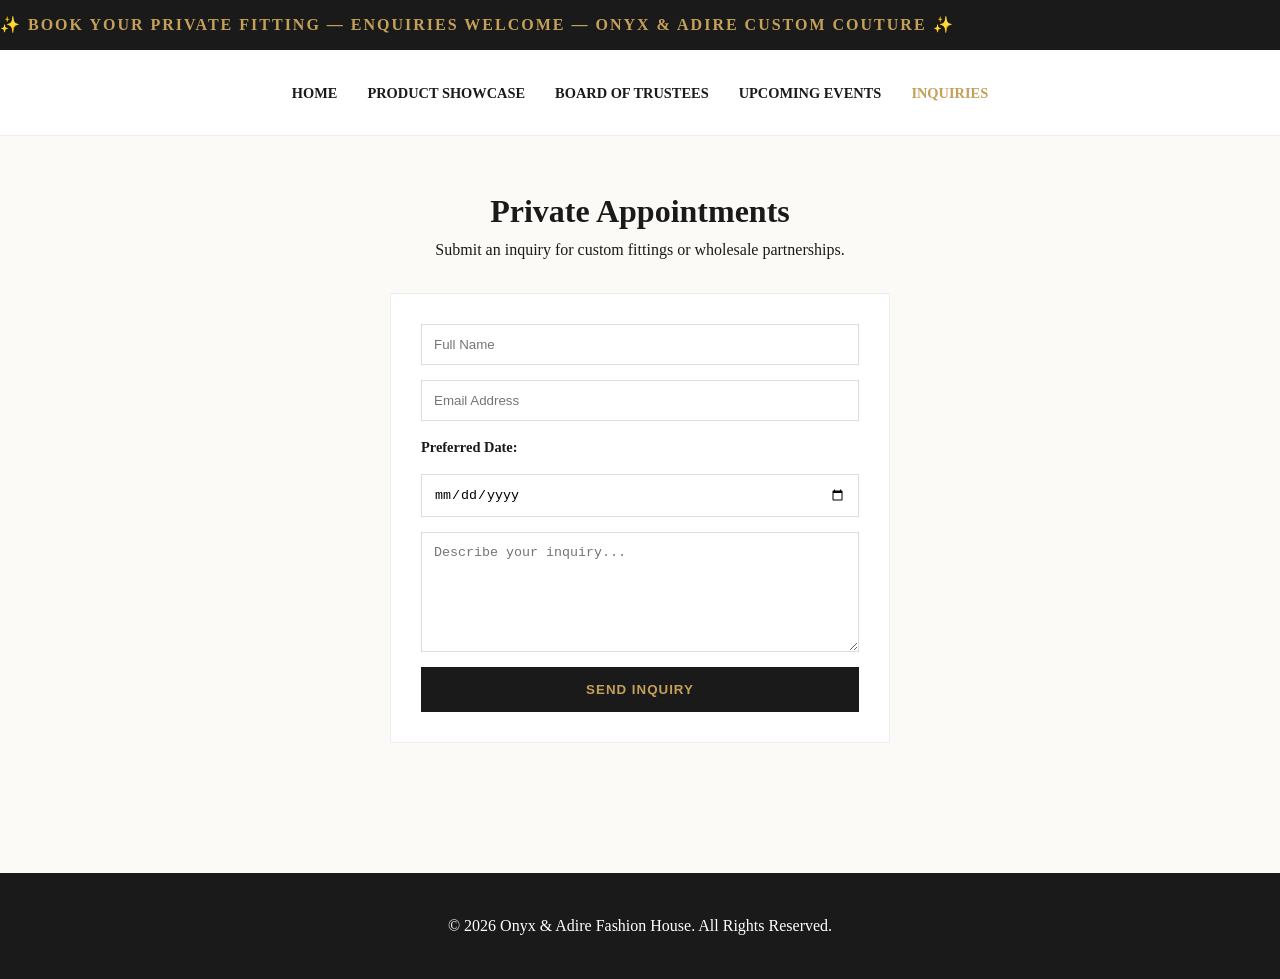
==== bookings.html @ 946eaba9 "Create bookings.html" ====
<!DOCTYPE html>
<html lang="en">
<head>
    <meta charset="UTF-8">
    <meta name="viewport" content="width=device-width, initial-scale=1.0">
    <title>Inquiries & Bookings | Onyx & Adire</title>
    <link rel="stylesheet" href="style.css">
</head>
<body>
    <div class="marquee-container">
        <p class="marquee-text">✨ BOOK YOUR PRIVATE FITTING — ENQUIRIES WELCOME — ONYX & ADIRE CUSTOM COUTURE ✨</p>
    </div>

    <header>
        <nav>
            <ul class="nav-links">
                <li><a href="index.html">Home</a></li>
                <li><a href="gallery.html">Product Showcase</a></li>
                <li><a href="trustees.html">Board of Trustees</a></li>
                <li><a href="events.html">Upcoming Events</a></li>
                <li><a href="bookings.html" class="active">Inquiries</a></li>
            </ul>
        </nav>
    </header>

    <main id="booking-area" style="padding: 50px 20px; text-align: center;">
        <h1 id="welcome-text">Private Appointments</h1>
        <p>Submit an inquiry for custom fittings or wholesale partnerships.</p>

        <form id="appointment-form" style="max-width: 500px; margin: 30px auto; background: white; padding: 30px; border: 1px solid #eee; display: flex; flex-direction: column; gap: 15px; text-align: left;">
            <input type="text" id="name" placeholder="Full Name" required style="padding: 12px; border: 1px solid #ddd;">
            <input type="email" id="email" placeholder="Email Address" required style="padding: 12px; border: 1px solid #ddd;">
            <label style="font-weight: bold; font-size: 0.9rem;">Preferred Date:</label>
            <input type="date" id="date" required style="padding: 12px; border: 1px solid #ddd;">
            <textarea id="message" placeholder="Describe your inquiry..." style="padding: 12px; border: 1px solid #ddd; height: 120px;"></textarea>
            <button type="submit" style="background: #1a1a1a; color: #c5a059; padding: 15px; border: none; cursor: pointer; font-weight: bold; letter-spacing: 1px;">
                SEND INQUIRY
            </button>
        </form>
    </main>

    <footer>
        <p>&copy; 2026 Onyx & Adire Fashion House. All Rights Reserved.</p>
    </footer>

    <script src="script.js"></script>
</body>
</html>
---- style.css ----
/* Base Styles */
* { margin: 0; padding: 0; box-sizing: border-box; }
body { font-family: 'Playfair Display', serif; background-color: #fcfaf7; color: #1a1a1a; line-height: 1.6; }

/* Marquee Styles */
.marquee-container { background: #1a1a1a; color: #c5a059; padding: 12px 0; overflow: hidden; position: sticky; top: 0; z-index: 100; }
.marquee-text { display: inline-block; white-space: nowrap; animation: scroll 20s linear infinite; font-weight: bold; letter-spacing: 2px; }
@keyframes scroll { from { transform: translateX(100%); } to { transform: translateX(-100%); } }

/* Navigation */
header { background: #fff; padding: 30px 0; border-bottom: 1px solid #eee; }
.nav-links { display: flex; justify-content: center; list-style: none; gap: 30px; }
.nav-links a { text-decoration: none; color: #1a1a1a; font-weight: bold; text-transform: uppercase; font-size: 0.9rem; transition: 0.3s; }
.nav-links a:hover, .nav-links a.active { color: #c5a059; }

/* Hero Section */
.hero { height: 60vh; display: flex; flex-direction: column; justify-content: center; align-items: center; text-align: center; padding: 20px; }
.hero h1 { font-size: 3rem; margin-bottom: 10px; }
.hero-buttons { margin-top: 30px; display: flex; gap: 15px; }
.btn-gold { background: #c5a059; color: #fff; padding: 12px 25px; text-decoration: none; font-weight: bold; }
.btn-outline { border: 2px solid #1a1a1a; color: #1a1a1a; padding: 12px 25px; text-decoration: none; font-weight: bold; }

/* Footer */
footer { background: #1a1a1a; color: #fff; text-align: center; padding: 40px 0; margin-top: 50px; }
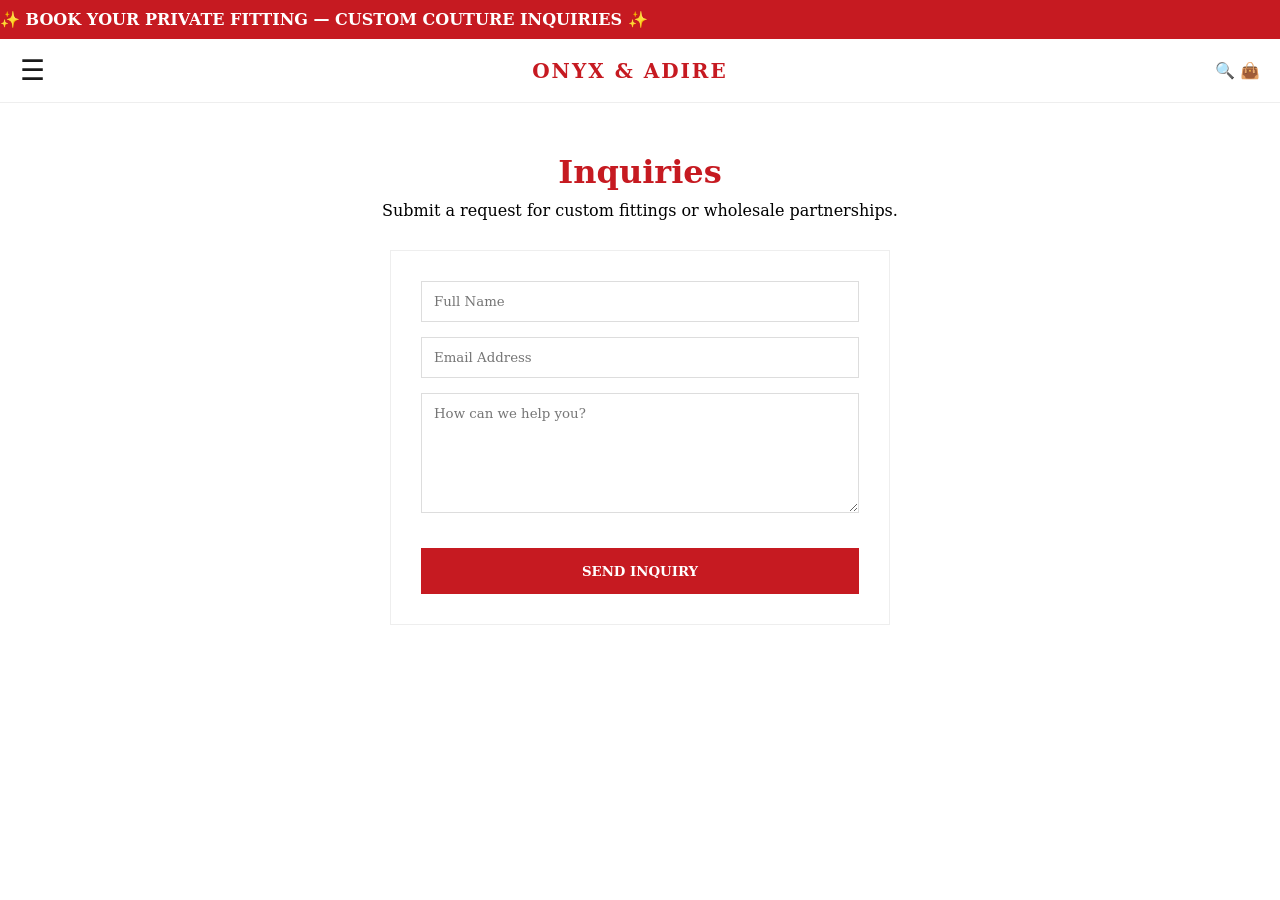
==== commit 8497e913: "Update bookings.html" ====
--- a/bookings.html
+++ b/bookings.html
@@ -3,47 +3,45 @@
 <head>
     <meta charset="UTF-8">
     <meta name="viewport" content="width=device-width, initial-scale=1.0">
-    <title>Inquiries & Bookings | Onyx & Adire</title>
+    <title>Inquiries | Onyx & Adire</title>
     <link rel="stylesheet" href="style.css">
 </head>
 <body>
     <div class="marquee-container">
-        <p class="marquee-text">✨ BOOK YOUR PRIVATE FITTING — ENQUIRIES WELCOME — ONYX & ADIRE CUSTOM COUTURE ✨</p>
+        <p class="marquee-text">✨ BOOK YOUR PRIVATE FITTING — CUSTOM COUTURE INQUIRIES ✨</p>
     </div>
 
     <header>
-        <nav>
-            <ul class="nav-links">
-                <li><a href="index.html">Home</a></li>
-                <li><a href="gallery.html">Product Showcase</a></li>
-                <li><a href="trustees.html">Board of Trustees</a></li>
-                <li><a href="events.html">Upcoming Events</a></li>
-                <li><a href="bookings.html" class="active">Inquiries</a></li>
-            </ul>
-        </nav>
+        <div class="menu-icon" id="hamburger-btn">&#9776;</div>
+        <div class="logo">ONYX & ADIRE</div>
+        <div class="header-icons">🔍 👜</div>
     </header>
 
+    <div id="mobile-menu" class="mobile-nav">
+        <span class="close-btn" id="close-btn">&times;</span>
+        <div class="nav-content">
+            <a href="index.html">Home</a>
+            <a href="gallery.html">Products</a>
+            <a href="trustees.html">Trustees</a>
+            <a href="events.html">Events</a>
+            <a href="bookings.html">Inquiries</a>
+        </div>
+    </div>
+
     <main id="booking-area" style="padding: 50px 20px; text-align: center;">
-        <h1 id="welcome-text">Private Appointments</h1>
-        <p>Submit an inquiry for custom fittings or wholesale partnerships.</p>
+        <h1 style="color: #c61a21; margin-bottom: 10px;">Inquiries</h1>
+        <p>Submit a request for custom fittings or wholesale partnerships.</p>
 
         <form id="appointment-form" style="max-width: 500px; margin: 30px auto; background: white; padding: 30px; border: 1px solid #eee; display: flex; flex-direction: column; gap: 15px; text-align: left;">
             <input type="text" id="name" placeholder="Full Name" required style="padding: 12px; border: 1px solid #ddd;">
             <input type="email" id="email" placeholder="Email Address" required style="padding: 12px; border: 1px solid #ddd;">
-            <label style="font-weight: bold; font-size: 0.9rem;">Preferred Date:</label>
-            <input type="date" id="date" required style="padding: 12px; border: 1px solid #ddd;">
-            <textarea id="message" placeholder="Describe your inquiry..." style="padding: 12px; border: 1px solid #ddd; height: 120px;"></textarea>
-            <button type="submit" style="background: #1a1a1a; color: #c5a059; padding: 15px; border: none; cursor: pointer; font-weight: bold; letter-spacing: 1px;">
+            <textarea id="message" placeholder="How can we help you?" style="padding: 12px; border: 1px solid #ddd; height: 120px;"></textarea>
+            <button type="submit" class="btn-red" style="border: none; width: 100%; cursor: pointer;">
                 SEND INQUIRY
             </button>
         </form>
     </main>
 
-    <footer>
-        <p>&copy; 2026 Onyx & Adire Fashion House. All Rights Reserved.</p>
-    </footer>
-
     <script src="script.js"></script>
 </body>
 </html>
-
--- a/style.css
+++ b/style.css
@@ -1,24 +1,44 @@
-/* Base Styles */
-* { margin: 0; padding: 0; box-sizing: border-box; }
-body { font-family: 'Playfair Display', serif; background-color: #fcfaf7; color: #1a1a1a; line-height: 1.6; }
+:root {
+    --brand-red: #c61a21;
+    --dark-onyx: #1a1a1a;
+}
 
-/* Marquee Styles */
-.marquee-container { background: #1a1a1a; color: #c5a059; padding: 12px 0; overflow: hidden; position: sticky; top: 0; z-index: 100; }
-.marquee-text { display: inline-block; white-space: nowrap; animation: scroll 20s linear infinite; font-weight: bold; letter-spacing: 2px; }
+* { margin: 0; padding: 0; box-sizing: border-box; font-family: 'serif'; }
+
+/* Marquee & Header */
+.marquee-container { background: var(--brand-red); color: white; padding: 10px 0; overflow: hidden; }
+.marquee-text { display: inline-block; white-space: nowrap; animation: scroll 20s linear infinite; font-weight: bold; }
 @keyframes scroll { from { transform: translateX(100%); } to { transform: translateX(-100%); } }
 
-/* Navigation */
-header { background: #fff; padding: 30px 0; border-bottom: 1px solid #eee; }
-.nav-links { display: flex; justify-content: center; list-style: none; gap: 30px; }
-.nav-links a { text-decoration: none; color: #1a1a1a; font-weight: bold; text-transform: uppercase; font-size: 0.9rem; transition: 0.3s; }
-.nav-links a:hover, .nav-links a.active { color: #c5a059; }
+header { display: flex; justify-content: space-between; align-items: center; padding: 15px 20px; border-bottom: 1px solid #eee; background: white; }
+.menu-icon { font-size: 28px; cursor: pointer; color: var(--dark-onyx); }
+.logo { font-weight: bold; color: var(--brand-red); font-size: 20px; letter-spacing: 2px; }
+
+/* Sidebar Logic */
+.mobile-nav {
+    height: 100%;
+    width: 0; 
+    position: fixed;
+    z-index: 1000;
+    top: 0;
+    left: 0;
+    background-color: var(--dark-onyx);
+    overflow-x: hidden;
+    transition: 0.4s;
+    padding-top: 60px;
+}
+
+.nav-content a {
+    padding: 15px 30px;
+    text-decoration: none;
+    font-size: 1.2rem;
+    color: white;
+    display: block;
+    text-transform: uppercase;
+}
+
+.close-btn { position: absolute; top: 15px; right: 25px; font-size: 36px; color: white; cursor: pointer; }
 
 /* Hero Section */
-.hero { height: 60vh; display: flex; flex-direction: column; justify-content: center; align-items: center; text-align: center; padding: 20px; }
-.hero h1 { font-size: 3rem; margin-bottom: 10px; }
-.hero-buttons { margin-top: 30px; display: flex; gap: 15px; }
-.btn-gold { background: #c5a059; color: #fff; padding: 12px 25px; text-decoration: none; font-weight: bold; }
-.btn-outline { border: 2px solid #1a1a1a; color: #1a1a1a; padding: 12px 25px; text-decoration: none; font-weight: bold; }
-
-/* Footer */
-footer { background: #1a1a1a; color: #fff; text-align: center; padding: 40px 0; margin-top: 50px; }
+.hero { text-align: center; padding: 100px 20px; background: #fcfcfc; }
+.btn-red { background: var(--brand-red); color: white; padding: 15px 30px; text-decoration: none; display: inline-block; margin-top: 20px; font-weight: bold; }
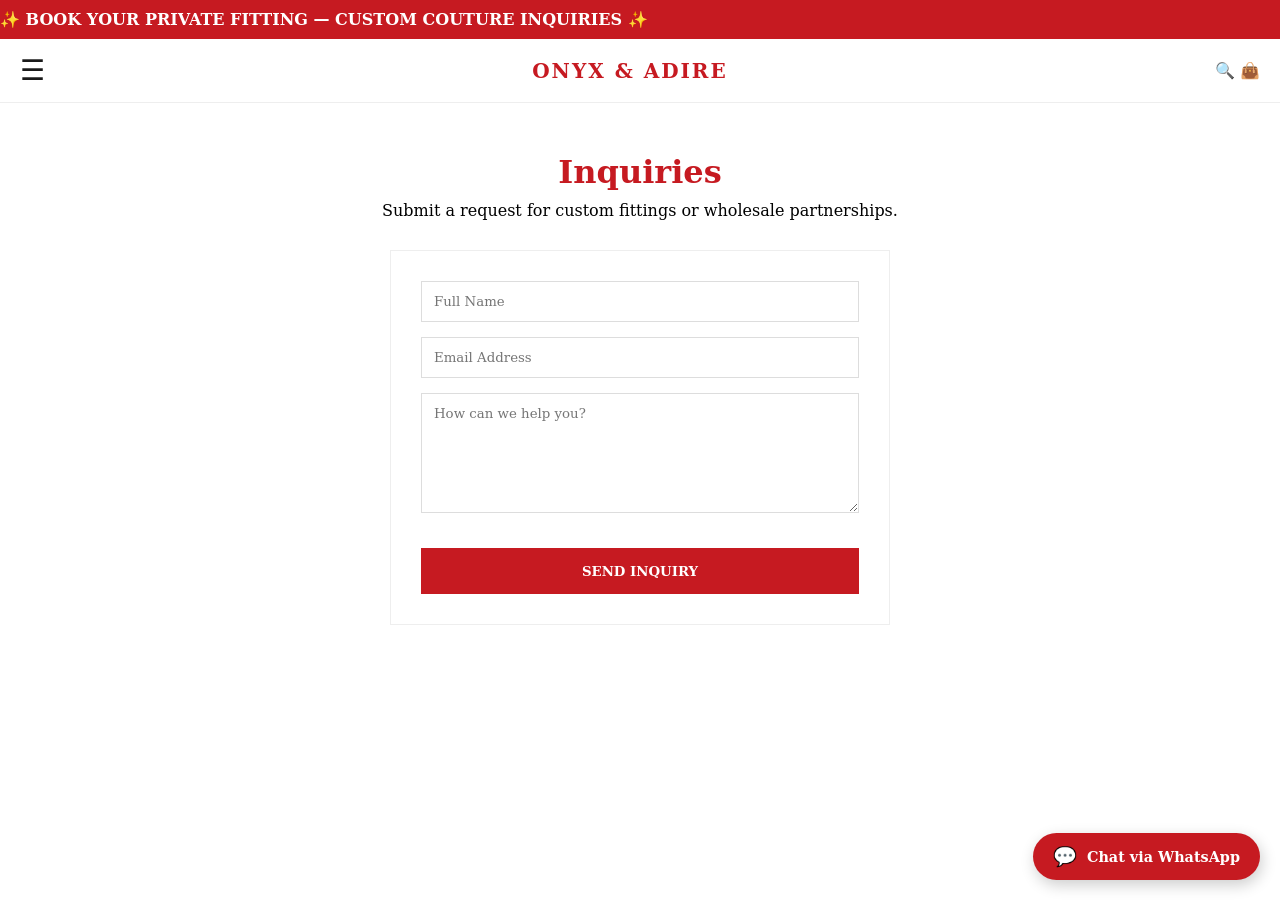
==== commit 2b4dc277: "Update bookings.html" ====
--- a/bookings.html
+++ b/bookings.html
@@ -45,3 +45,9 @@
     <script src="script.js"></script>
 </body>
 </html>
+<a href="https://wa.me/2340000000000" class="whatsapp-float" target="_blank">
+    <div class="whatsapp-content">
+        <span class="whatsapp-icon">💬</span>
+        <span class="whatsapp-text">Chat via WhatsApp</span>
+    </div>
+</a>
--- a/style.css
+++ b/style.css
@@ -42,3 +42,34 @@
 /* Hero Section */
 .hero { text-align: center; padding: 100px 20px; background: #fcfcfc; }
 .btn-red { background: var(--brand-red); color: white; padding: 15px 30px; text-decoration: none; display: inline-block; margin-top: 20px; font-weight: bold; }
+/* WhatsApp Floating Button */
+.whatsapp-float {
+    position: fixed;
+    bottom: 20px;
+    right: 20px;
+    background-color: var(--brand-red); /* Using your crimson red */
+    color: white;
+    text-decoration: none;
+    padding: 12px 20px;
+    border-radius: 50px;
+    box-shadow: 2px 5px 15px rgba(0,0,0,0.2);
+    z-index: 3000;
+    transition: transform 0.3s ease;
+}
+
+.whatsapp-float:hover {
+    transform: scale(1.05);
+    background-color: #a51419; /* Slightly darker on hover */
+}
+
+.whatsapp-content {
+    display: flex;
+    align-items: center;
+    gap: 10px;
+    font-weight: bold;
+    font-size: 0.9rem;
+}
+
+.whatsapp-icon {
+    font-size: 1.2rem;
+}
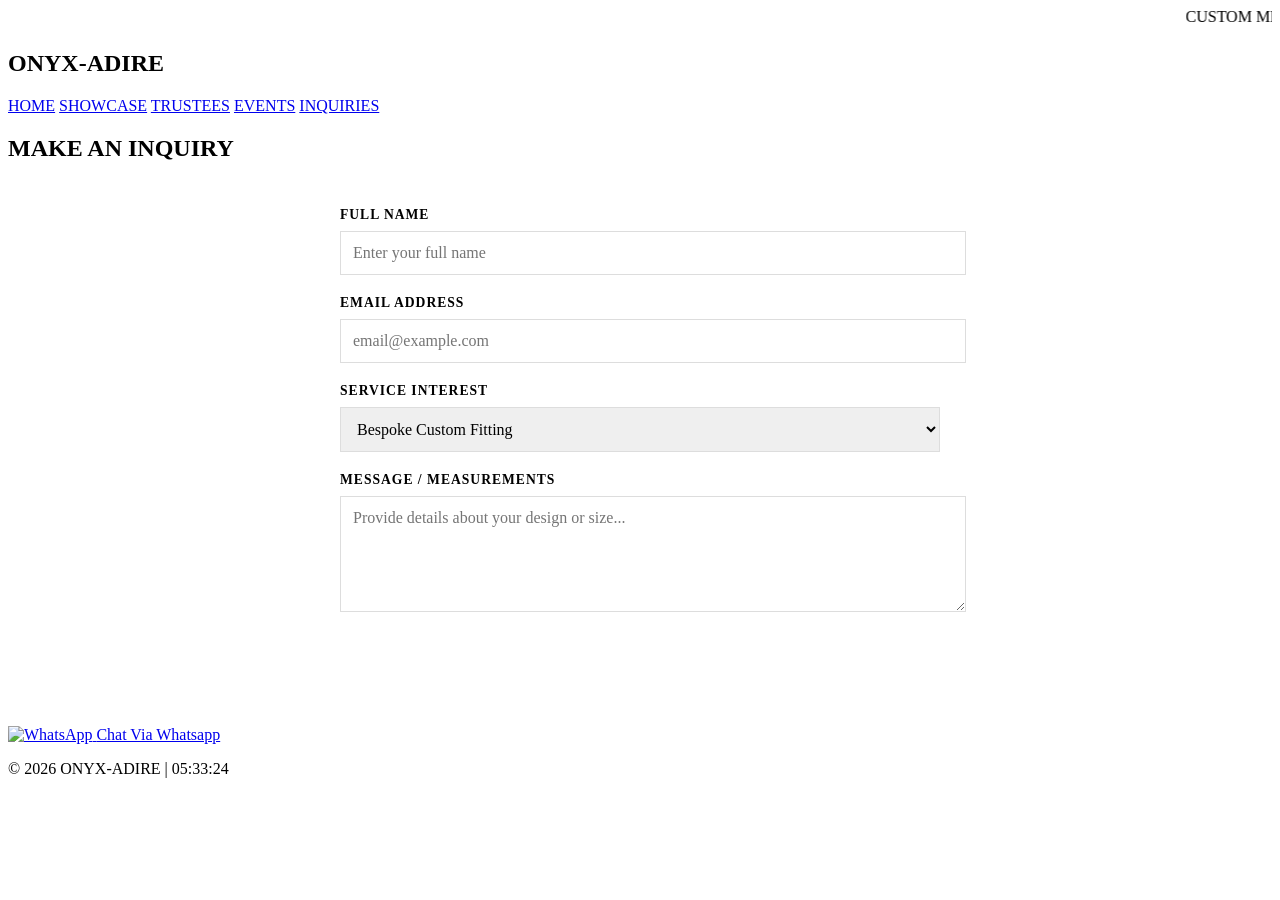
==== commit b34f339d: "Update bookings.html" ====
--- a/bookings.html
+++ b/bookings.html
@@ -3,51 +3,145 @@
 <head>
     <meta charset="UTF-8">
     <meta name="viewport" content="width=device-width, initial-scale=1.0">
-    <title>Inquiries | Onyx & Adire</title>
+    <title>Inquiries & Bookings | Onyx-Adire</title>
     <link rel="stylesheet" href="style.css">
+    <style>
+        /* Specific Form Styles for this page */
+        .booking-container {
+            max-width: 600px;
+            margin: 20px auto;
+            padding: 25px;
+            border: 2px solid var(--brand-red);
+            background: #fff;
+        }
+        .form-group {
+            margin-bottom: 20px;
+            text-align: left;
+        }
+        .form-group label {
+            display: block;
+            color: var(--brand-red);
+            font-weight: bold;
+            margin-bottom: 8px;
+            font-size: 0.85rem;
+            letter-spacing: 1px;
+        }
+        .form-group input, .form-group textarea, .form-group select {
+            width: 100%;
+            padding: 12px;
+            border: 1px solid #ddd;
+            font-family: serif;
+            font-size: 1rem;
+            outline: none;
+        }
+        .form-group input:focus, .form-group textarea:focus {
+            border-color: var(--brand-red);
+        }
+        .submit-btn {
+            width: 100%;
+            background-color: var(--brand-red);
+            color: white;
+            border: none;
+            padding: 15px;
+            font-weight: bold;
+            text-transform: uppercase;
+            letter-spacing: 2px;
+            cursor: pointer;
+            transition: opacity 0.3s;
+        }
+        .submit-btn:hover {
+            opacity: 0.9;
+        }
+    </style>
 </head>
 <body>
-    <div class="marquee-container">
-        <p class="marquee-text">✨ BOOK YOUR PRIVATE FITTING — CUSTOM COUTURE INQUIRIES ✨</p>
+
+    <div class="announcement-bar">
+        <marquee scrollamount="7">
+            CUSTOM MEASUREMENTS • BRIDAL ADIRE • GLOBAL SHIPPING • BOOK YOUR APPOINTMENT TODAY
+        </marquee>
     </div>
 
-    <header>
-        <div class="menu-icon" id="hamburger-btn">&#9776;</div>
-        <div class="logo">ONYX & ADIRE</div>
-        <div class="header-icons">🔍 👜</div>
+    <nav>
+        <div class="nav-left">
+            <div class="hamburger" onclick="toggleMenu()">
+                <span></span>
+                <span></span>
+                <span></span>
+            </div>
+        </div>
+        
+        <div class="nav-centre">
+            <h1 class="logo">ONYX-ADIRE</h1>
+        </div>
+
+        <div class="nav-right"></div>
+
+        <div id="nav-menu" class="menu-links">
+            <a href="index.html">HOME</a>
+            <a href="gallery.html">SHOWCASE</a>
+            <a href="trustees.html">TRUSTEES</a>
+            <a href="events.html">EVENTS</a>
+            <a href="bookings.html">INQUIRIES</a>
+        </div>
+    </nav>
+
+    <header class="luxury-header">
+        <h2 class="red-white-box">MAKE AN INQUIRY</h2>
     </header>
 
-    <div id="mobile-menu" class="mobile-nav">
-        <span class="close-btn" id="close-btn">&times;</span>
-        <div class="nav-content">
-            <a href="index.html">Home</a>
-            <a href="gallery.html">Products</a>
-            <a href="trustees.html">Trustees</a>
-            <a href="events.html">Events</a>
-            <a href="bookings.html">Inquiries</a>
+    <main class="container">
+        <div class="booking-container">
+            <form id="inquiryForm" onsubmit="handleBookingSubmit(event)">
+                <div class="form-group">
+                    <label for="name">FULL NAME</label>
+                    <input type="text" id="name" placeholder="Enter your full name" required>
+                </div>
+
+                <div class="form-group">
+                    <label for="email">EMAIL ADDRESS</label>
+                    <input type="email" id="email" placeholder="email@example.com" required>
+                </div>
+
+                <div class="form-group">
+                    <label for="interest">SERVICE INTEREST</label>
+                    <select id="interest">
+                        <option value="custom">Bespoke Custom Fitting</option>
+                        <option value="wholesale">Wholesale / Bulk Orders</option>
+                        <option value="bridal">Bridal & Aso-Ebi</option>
+                        <option value="ready">Ready-to-Wear Purchase</option>
+                    </select>
+                </div>
+
+                <div class="form-group">
+                    <label for="message">MESSAGE / MEASUREMENTS</label>
+                    <textarea id="message" rows="5" placeholder="Provide details about your design or size..."></textarea>
+                </div>
+
+                <button type="submit" class="submit-btn">SEND TO ONYX-ADIRE</button>
+            </form>
         </div>
-    </div>
-
-    <main id="booking-area" style="padding: 50px 20px; text-align: center;">
-        <h1 style="color: #c61a21; margin-bottom: 10px;">Inquiries</h1>
-        <p>Submit a request for custom fittings or wholesale partnerships.</p>
-
-        <form id="appointment-form" style="max-width: 500px; margin: 30px auto; background: white; padding: 30px; border: 1px solid #eee; display: flex; flex-direction: column; gap: 15px; text-align: left;">
-            <input type="text" id="name" placeholder="Full Name" required style="padding: 12px; border: 1px solid #ddd;">
-            <input type="email" id="email" placeholder="Email Address" required style="padding: 12px; border: 1px solid #ddd;">
-            <textarea id="message" placeholder="How can we help you?" style="padding: 12px; border: 1px solid #ddd; height: 120px;"></textarea>
-            <button type="submit" class="btn-red" style="border: none; width: 100%; cursor: pointer;">
-                SEND INQUIRY
-            </button>
-        </form>
     </main>
 
+    <a href="https://wa.me/234XXXXXXXXXX" class="whatsapp-bar" target="_blank">
+        <div class="whatsapp-content">
+            <img src="https://upload.wikimedia.org/wikipedia/commons/6/6b/WhatsApp.svg" alt="WhatsApp">
+            <span>Chat Via Whatsapp</span>
+        </div>
+    </a>
+
+    <footer>
+        <p>&copy; 2026 ONYX-ADIRE | <span id="clock"></span></p>
+    </footer>
+
     <script src="script.js"></script>
+
+    <script>
+        function handleBookingSubmit(event) {
+            event.preventDefault();
+            alert("Your inquiry has been received! Our team will contact you shortly.");
+            event.target.reset();
+        }
+    </script>
 </body>
 </html>
-<a href="https://wa.me/2340000000000" class="whatsapp-float" target="_blank">
-    <div class="whatsapp-content">
-        <span class="whatsapp-icon">💬</span>
-        <span class="whatsapp-text">Chat via WhatsApp</span>
-    </div>
-</a>
--- a/style.css
+++ b/style.css
@@ -1,75 +1,93 @@
-:root {
-    --brand-red: #c61a21;
-    --dark-onyx: #1a1a1a;
-}
+<!DOCTYPE html>
+<html lang="en">
+<head>
+    <meta charset="UTF-8">
+    <meta name="viewport" content="width=device-width, initial-scale=1.0">
+    <title>Board of Trustees | Onyx-Adire</title>
+    <link rel="stylesheet" href="style.css">
+</head>
+<body>
 
-* { margin: 0; padding: 0; box-sizing: border-box; font-family: 'serif'; }
+    <div class="announcement-bar">
+        <marquee scrollamount="7">
+            ONYX-ADIRE LEADERSHIP • PRESERVING TRADITION • DEFINING MODERN AFRICAN LUXURY
+        </marquee>
+    </div>
 
-/* Marquee & Header */
-.marquee-container { background: var(--brand-red); color: white; padding: 10px 0; overflow: hidden; }
-.marquee-text { display: inline-block; white-space: nowrap; animation: scroll 20s linear infinite; font-weight: bold; }
-@keyframes scroll { from { transform: translateX(100%); } to { transform: translateX(-100%); } }
+    <nav>
+        <div class="nav-left">
+            <div class="hamburger" onclick="toggleMenu()">
+                <span></span>
+                <span></span>
+                <span></span>
+            </div>
+        </div>
+        
+        <div class="nav-centre">
+            <h1 class="logo">ONYX-ADIRE</h1>
+        </div>
 
-header { display: flex; justify-content: space-between; align-items: center; padding: 15px 20px; border-bottom: 1px solid #eee; background: white; }
-.menu-icon { font-size: 28px; cursor: pointer; color: var(--dark-onyx); }
-.logo { font-weight: bold; color: var(--brand-red); font-size: 20px; letter-spacing: 2px; }
+        <div class="nav-right"></div>
 
-/* Sidebar Logic */
-.mobile-nav {
-    height: 100%;
-    width: 0; 
-    position: fixed;
-    z-index: 1000;
-    top: 0;
-    left: 0;
-    background-color: var(--dark-onyx);
-    overflow-x: hidden;
-    transition: 0.4s;
-    padding-top: 60px;
-}
+        <div id="nav-menu" class="menu-links">
+            <a href="index.html">HOME</a>
+            <a href="gallery.html">SHOWCASE</a>
+            <a href="trustees.html">TRUSTEES</a>
+            <a href="events.html">EVENTS</a>
+            <a href="bookings.html">INQUIRIES</a>
+        </div>
+    </nav>
 
-.nav-content a {
-    padding: 15px 30px;
-    text-decoration: none;
-    font-size: 1.2rem;
-    color: white;
-    display: block;
-    text-transform: uppercase;
-}
+    <header class="luxury-header">
+        <h2 class="red-white-box">BOARD OF TRUSTEES</h2>
+    </header>
 
-.close-btn { position: absolute; top: 15px; right: 25px; font-size: 36px; color: white; cursor: pointer; }
+    <main class="container">
+        <div class="product-grid">
+            
+            <div class="product-card">
+                <img src="victor-amshima.jpg" alt="Victor Amshima">
+                <h3>VICTOR AMSHIMA</h3>
+                <p class="role-title">CHAIRMAN</p>
+                <div class="bio-container">
+                    <p class="bio-text">
+                        A visionary leader with a deep passion for African textiles. Victor oversees the strategic direction of Onyx-Adire, ensuring every piece reflects authentic cultural heritage and premium craftsmanship.
+                    </p>
+                </div>
+                <a href="https://wa.me/234XXXXXXXXXX" class="book-btn">CONTACT CHAIR</a>
+            </div>
 
-/* Hero Section */
-.hero { text-align: center; padding: 100px 20px; background: #fcfcfc; }
-.btn-red { background: var(--brand-red); color: white; padding: 15px 30px; text-decoration: none; display: inline-block; margin-top: 20px; font-weight: bold; }
-/* WhatsApp Floating Button */
-.whatsapp-float {
-    position: fixed;
-    bottom: 20px;
-    right: 20px;
-    background-color: var(--brand-red); /* Using your crimson red */
-    color: white;
-    text-decoration: none;
-    padding: 12px 20px;
-    border-radius: 50px;
-    box-shadow: 2px 5px 15px rgba(0,0,0,0.2);
-    z-index: 3000;
-    transition: transform 0.3s ease;
-}
+            <div class="product-card">
+                <img src="paul-gbawuan.jpg" alt="Paul Gbawuan">
+                <h3>PAUL GBAWUAN</h3>
+                <p class="role-title">TRUSTEE MEMBER</p>
+                <div class="bio-container">
+                    <p class="bio-text">
+                        Expert in sustainable fashion and operational excellence. Paul ensures that our traditional hand-dyeing processes meet modern luxury standards for our discerning global clientele.
+                    </p>
+                </div>
+                <a href="https://wa.me/234XXXXXXXXXX" class="book-btn">CONTACT TRUSTEE</a>
+            </div>
 
-.whatsapp-float:hover {
-    transform: scale(1.05);
-    background-color: #a51419; /* Slightly darker on hover */
-}
+        </div>
+    </main>
 
-.whatsapp-content {
-    display: flex;
-    align-items: center;
-    gap: 10px;
-    font-weight: bold;
-    font-size: 0.9rem;
-}
+    <div id="imageModal" class="modal" onclick="closeModal()">
+        <span class="close-modal">&times;</span>
+        <img class="modal-content" id="fullImage">
+    </div>
 
-.whatsapp-icon {
-    font-size: 1.2rem;
-}
+    <a href="https://wa.me/234XXXXXXXXXX" class="whatsapp-bar" target="_blank">
+        <div class="whatsapp-content">
+            <img src="https://upload.wikimedia.org/wikipedia/commons/6/6b/WhatsApp.svg" alt="WhatsApp">
+            <span>Chat Via Whatsapp</span>
+        </div>
+    </a>
+
+    <footer>
+        <p>&copy; 2026 ONYX-ADIRE | <span id="clock"></span></p>
+    </footer>
+
+    <script src="script.js"></script>
+</body>
+</html>
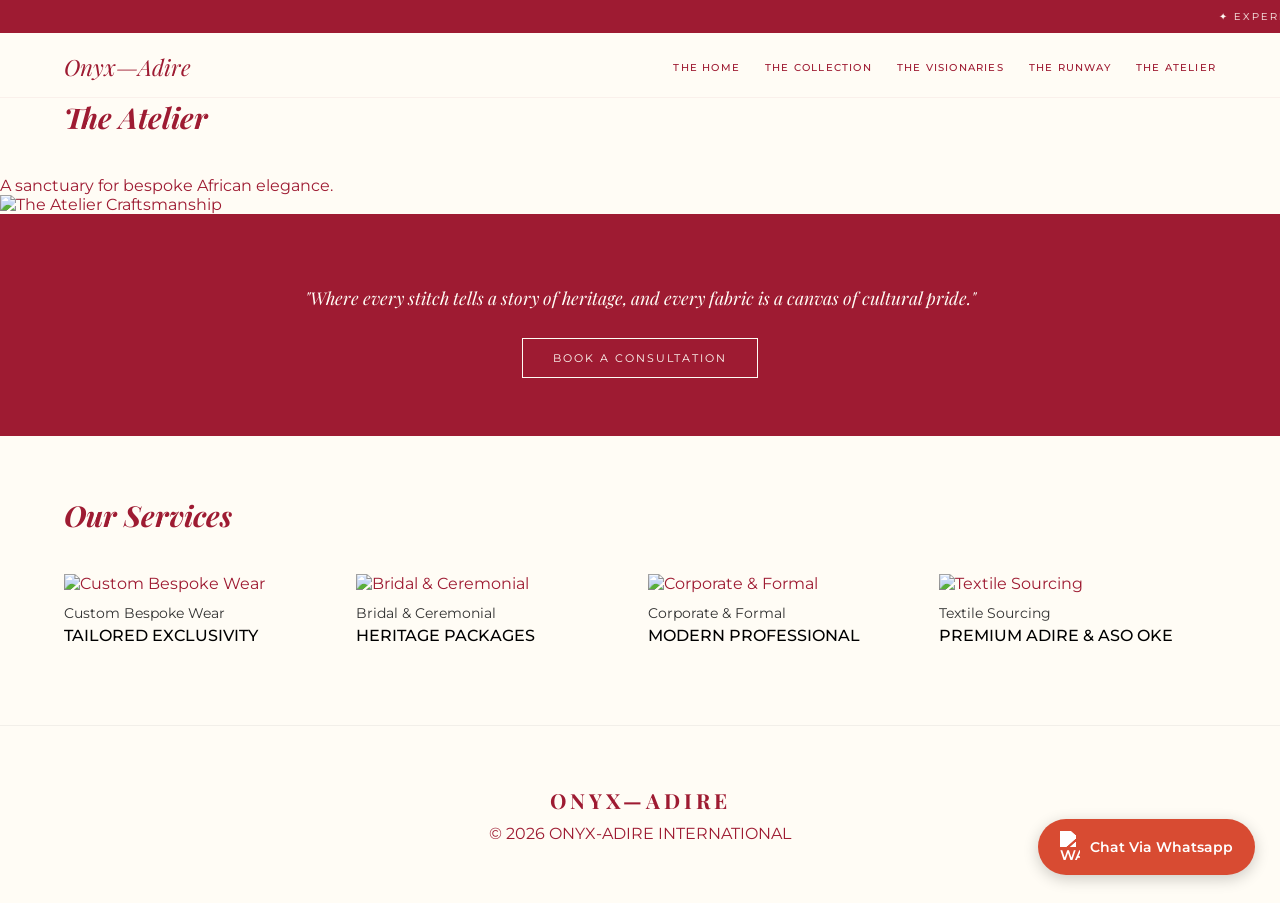
==== commit 002e71fb: "Update bookings.html" ====
--- a/bookings.html
+++ b/bookings.html
@@ -3,145 +3,116 @@
 <head>
     <meta charset="UTF-8">
     <meta name="viewport" content="width=device-width, initial-scale=1.0">
-    <title>Inquiries & Bookings | Onyx-Adire</title>
+    <title>The Atelier | Onyx—Adire</title>
     <link rel="stylesheet" href="style.css">
-    <style>
-        /* Specific Form Styles for this page */
-        .booking-container {
-            max-width: 600px;
-            margin: 20px auto;
-            padding: 25px;
-            border: 2px solid var(--brand-red);
-            background: #fff;
-        }
-        .form-group {
-            margin-bottom: 20px;
-            text-align: left;
-        }
-        .form-group label {
-            display: block;
-            color: var(--brand-red);
-            font-weight: bold;
-            margin-bottom: 8px;
-            font-size: 0.85rem;
-            letter-spacing: 1px;
-        }
-        .form-group input, .form-group textarea, .form-group select {
-            width: 100%;
-            padding: 12px;
-            border: 1px solid #ddd;
-            font-family: serif;
-            font-size: 1rem;
-            outline: none;
-        }
-        .form-group input:focus, .form-group textarea:focus {
-            border-color: var(--brand-red);
-        }
-        .submit-btn {
-            width: 100%;
-            background-color: var(--brand-red);
-            color: white;
-            border: none;
-            padding: 15px;
-            font-weight: bold;
-            text-transform: uppercase;
-            letter-spacing: 2px;
-            cursor: pointer;
-            transition: opacity 0.3s;
-        }
-        .submit-btn:hover {
-            opacity: 0.9;
-        }
-    </style>
 </head>
 <body>
 
-    <div class="announcement-bar">
-        <marquee scrollamount="7">
-            CUSTOM MEASUREMENTS • BRIDAL ADIRE • GLOBAL SHIPPING • BOOK YOUR APPOINTMENT TODAY
-        </marquee>
-    </div>
+    <marquee class="marquee-bar" scrollamount="4">
+        ✦ EXPERIENCE BESPOKE CRAFTSMANSHIP ✦ CONSULTATIONS BY APPOINTMENT ONLY ✦ TAILORED TO YOUR SILHOUETTE ✦
+    </marquee>
 
     <nav>
-        <div class="nav-left">
-            <div class="hamburger" onclick="toggleMenu()">
-                <span></span>
-                <span></span>
-                <span></span>
+        <div class="nav-container">
+            <div class="hamburger" id="hamburger-menu">
+                <span></span><span></span><span></span>
             </div>
-        </div>
-        
-        <div class="nav-centre">
-            <h1 class="logo">ONYX-ADIRE</h1>
-        </div>
 
-        <div class="nav-right"></div>
+            <a href="index.html" class="logo">Onyx—Adire</a>
 
-        <div id="nav-menu" class="menu-links">
-            <a href="index.html">HOME</a>
-            <a href="gallery.html">SHOWCASE</a>
-            <a href="trustees.html">TRUSTEES</a>
-            <a href="events.html">EVENTS</a>
-            <a href="bookings.html">INQUIRIES</a>
+            <div class="nav-links" id="nav-links">
+                <a href="index.html">THE HOME</a>
+                <a href="products.html">THE COLLECTION</a>
+                <a href="trustees.html">THE VISIONARIES</a>
+                <a href="events.html">THE RUNWAY</a>
+                <a href="bookings.html" class="active-link">THE ATELIER</a>
+            </div>
         </div>
     </nav>
 
-    <header class="luxury-header">
-        <h2 class="red-white-box">MAKE AN INQUIRY</h2>
-    </header>
+    <main>
+        <section class="collection-header">
+            <h1 class="edit-title centralized">The Atelier</h1>
+            <p class="collection-subtext">A sanctuary for bespoke African elegance.</p>
+        </section>
 
-    <main class="container">
-        <div class="booking-container">
-            <form id="inquiryForm" onsubmit="handleBookingSubmit(event)">
-                <div class="form-group">
-                    <label for="name">FULL NAME</label>
-                    <input type="text" id="name" placeholder="Enter your full name" required>
+        <section class="hero-section">
+            <div class="full-image-wrapper">
+                <img src="tailored-bespoke-suit.jpg" alt="The Atelier Craftsmanship">
+            </div>
+            <div class="brand-story">
+                <div class="story-box">
+                    <p>"Where every stitch tells a story of heritage, and every fabric is a canvas of cultural pride."</p>
+                    <a href="https://wa.me/yournumber" class="btn-outline">BOOK A CONSULTATION</a>
+                </div>
+            </div>
+        </section>
+
+        <section class="product-showcase">
+            <h2 class="edit-title centralized">Our Services</h2>
+            <div class="product-grid">
+                
+                <div class="product-card">
+                    <div class="full-image-wrapper">
+                        <img src="bespoke-traditional-agbada.jpg" alt="Custom Bespoke Wear">
+                    </div>
+                    <div class="product-meta">
+                        <h4>Custom Bespoke Wear</h4>
+                        <p>TAILORED EXCLUSIVITY</p>
+                    </div>
                 </div>
 
-                <div class="form-group">
-                    <label for="email">EMAIL ADDRESS</label>
-                    <input type="email" id="email" placeholder="email@example.com" required>
+                <div class="product-card">
+                    <div class="full-image-wrapper">
+                        <img src="traditional-aso-oke-wrapper.jpg" alt="Bridal & Ceremonial">
+                    </div>
+                    <div class="product-meta">
+                        <h4>Bridal & Ceremonial</h4>
+                        <p>HERITAGE PACKAGES</p>
+                    </div>
                 </div>
 
-                <div class="form-group">
-                    <label for="interest">SERVICE INTEREST</label>
-                    <select id="interest">
-                        <option value="custom">Bespoke Custom Fitting</option>
-                        <option value="wholesale">Wholesale / Bulk Orders</option>
-                        <option value="bridal">Bridal & Aso-Ebi</option>
-                        <option value="ready">Ready-to-Wear Purchase</option>
-                    </select>
+                <div class="product-card">
+                    <div class="full-image-wrapper">
+                        <img src="bespoke-velvet-caftan.jpg" alt="Corporate & Formal">
+                    </div>
+                    <div class="product-meta">
+                        <h4>Corporate & Formal</h4>
+                        <p>MODERN PROFESSIONAL</p>
+                    </div>
                 </div>
 
-                <div class="form-group">
-                    <label for="message">MESSAGE / MEASUREMENTS</label>
-                    <textarea id="message" rows="5" placeholder="Provide details about your design or size..."></textarea>
+                <div class="product-card">
+                    <div class="full-image-wrapper">
+                        <img src="torera-adire-and-aso-oke.jpg" alt="Textile Sourcing">
+                    </div>
+                    <div class="product-meta">
+                        <h4>Textile Sourcing</h4>
+                        <p>PREMIUM ADIRE & ASO OKE</p>
+                    </div>
                 </div>
 
-                <button type="submit" class="submit-btn">SEND TO ONYX-ADIRE</button>
-            </form>
-        </div>
+            </div>
+        </section>
     </main>
 
-    <a href="https://wa.me/234XXXXXXXXXX" class="whatsapp-bar" target="_blank">
-        <div class="whatsapp-content">
-            <img src="https://upload.wikimedia.org/wikipedia/commons/6/6b/WhatsApp.svg" alt="WhatsApp">
-            <span>Chat Via Whatsapp</span>
-        </div>
+    <a href="https://wa.me/yournumber" class="whatsapp-float" target="_blank">
+        <img src="https://upload.wikimedia.org/wikipedia/commons/6/6b/WhatsApp.svg" alt="WA">
+        <span>Chat Via Whatsapp</span>
     </a>
 
     <footer>
-        <p>&copy; 2026 ONYX-ADIRE | <span id="clock"></span></p>
+        <h2 class="footer-logo">ONYX—ADIRE</h2>
+        <p>&copy; 2026 ONYX-ADIRE INTERNATIONAL</p>
     </footer>
 
-    <script src="script.js"></script>
+    <script>
+        const hamburger = document.getElementById('hamburger-menu');
+        const navLinks = document.getElementById('nav-links');
 
-    <script>
-        function handleBookingSubmit(event) {
-            event.preventDefault();
-            alert("Your inquiry has been received! Our team will contact you shortly.");
-            event.target.reset();
-        }
+        hamburger.addEventListener('click', () => {
+            navLinks.classList.toggle('active');
+        });
     </script>
 </body>
 </html>
--- a/style.css
+++ b/style.css
@@ -1,93 +1,234 @@
-<!DOCTYPE html>
-<html lang="en">
-<head>
-    <meta charset="UTF-8">
-    <meta name="viewport" content="width=device-width, initial-scale=1.0">
-    <title>Board of Trustees | Onyx-Adire</title>
-    <link rel="stylesheet" href="style.css">
-</head>
-<body>
-
-    <div class="announcement-bar">
-        <marquee scrollamount="7">
-            ONYX-ADIRE LEADERSHIP • PRESERVING TRADITION • DEFINING MODERN AFRICAN LUXURY
-        </marquee>
-    </div>
-
-    <nav>
-        <div class="nav-left">
-            <div class="hamburger" onclick="toggleMenu()">
-                <span></span>
-                <span></span>
-                <span></span>
-            </div>
-        </div>
-        
-        <div class="nav-centre">
-            <h1 class="logo">ONYX-ADIRE</h1>
-        </div>
-
-        <div class="nav-right"></div>
-
-        <div id="nav-menu" class="menu-links">
-            <a href="index.html">HOME</a>
-            <a href="gallery.html">SHOWCASE</a>
-            <a href="trustees.html">TRUSTEES</a>
-            <a href="events.html">EVENTS</a>
-            <a href="bookings.html">INQUIRIES</a>
-        </div>
-    </nav>
-
-    <header class="luxury-header">
-        <h2 class="red-white-box">BOARD OF TRUSTEES</h2>
-    </header>
-
-    <main class="container">
-        <div class="product-grid">
-            
-            <div class="product-card">
-                <img src="victor-amshima.jpg" alt="Victor Amshima">
-                <h3>VICTOR AMSHIMA</h3>
-                <p class="role-title">CHAIRMAN</p>
-                <div class="bio-container">
-                    <p class="bio-text">
-                        A visionary leader with a deep passion for African textiles. Victor oversees the strategic direction of Onyx-Adire, ensuring every piece reflects authentic cultural heritage and premium craftsmanship.
-                    </p>
-                </div>
-                <a href="https://wa.me/234XXXXXXXXXX" class="book-btn">CONTACT CHAIR</a>
-            </div>
-
-            <div class="product-card">
-                <img src="paul-gbawuan.jpg" alt="Paul Gbawuan">
-                <h3>PAUL GBAWUAN</h3>
-                <p class="role-title">TRUSTEE MEMBER</p>
-                <div class="bio-container">
-                    <p class="bio-text">
-                        Expert in sustainable fashion and operational excellence. Paul ensures that our traditional hand-dyeing processes meet modern luxury standards for our discerning global clientele.
-                    </p>
-                </div>
-                <a href="https://wa.me/234XXXXXXXXXX" class="book-btn">CONTACT TRUSTEE</a>
-            </div>
-
-        </div>
-    </main>
-
-    <div id="imageModal" class="modal" onclick="closeModal()">
-        <span class="close-modal">&times;</span>
-        <img class="modal-content" id="fullImage">
-    </div>
-
-    <a href="https://wa.me/234XXXXXXXXXX" class="whatsapp-bar" target="_blank">
-        <div class="whatsapp-content">
-            <img src="https://upload.wikimedia.org/wikipedia/commons/6/6b/WhatsApp.svg" alt="WhatsApp">
-            <span>Chat Via Whatsapp</span>
-        </div>
-    </a>
-
-    <footer>
-        <p>&copy; 2026 ONYX-ADIRE | <span id="clock"></span></p>
-    </footer>
-
-    <script src="script.js"></script>
-</body>
-</html>
+/* ONYX-ADIRE OFFICIAL STYLESHEET
+   Version: 4.0 - Fresh Start / Left-Nav Alignment
+*/
+
+@import url('https://fonts.googleapis.com/css2?family=Playfair+Display:ital,wght@0,400;0,700;1,400&family=Montserrat:wght@300;400;500;600&display=swap');
+
+:root {
+    --romantic-red: #9e1b32; 
+    --wa-terracotta: #d84b32; /* Exact color from your screenshot */
+    --champagne: #fffcf5;    
+    --transition: 0.3s ease-in-out;
+}
+
+/* --- 1. BASE RESET --- */
+* {
+    box-sizing: border-box;
+    margin: 0;
+    padding: 0;
+}
+
+body {
+    background-color: var(--champagne);
+    font-family: 'Montserrat', sans-serif;
+    color: var(--romantic-red);
+    overflow-x: hidden;
+}
+
+/* --- 2. ANNOUNCEMENT BAR --- */
+.marquee-bar {
+    background-color: var(--romantic-red);
+    color: var(--champagne);
+    padding: 10px 0;
+    font-size: 0.65rem;
+    text-transform: uppercase;
+    letter-spacing: 2px;
+}
+
+/* --- 3. NAVIGATION (LEFT-SIDE HAMBURGER) --- */
+nav {
+    background: var(--champagne);
+    padding: 15px 5%;
+    position: sticky;
+    top: 0;
+    z-index: 1000;
+    border-bottom: 1px solid rgba(158, 27, 50, 0.05);
+}
+
+.nav-container {
+    display: flex;
+    align-items: center;
+    max-width: 1400px;
+    margin: 0 auto;
+    gap: 20px;
+}
+
+/* Hamburger Icon on the Left */
+.hamburger {
+    display: flex;
+    flex-direction: column;
+    justify-content: space-between;
+    width: 25px;
+    height: 18px;
+    cursor: pointer;
+}
+
+.hamburger span {
+    display: block;
+    height: 2px;
+    width: 100%;
+    background-color: var(--romantic-red);
+    border-radius: 2px;
+}
+
+.logo {
+    font-family: 'Playfair Display', serif;
+    font-style: italic;
+    font-size: 1.4rem;
+    text-decoration: none;
+    color: var(--romantic-red);
+    margin-right: auto; /* Pushes links to the right */
+}
+
+.nav-links {
+    display: flex;
+    gap: 25px;
+}
+
+.nav-links a {
+    text-decoration: none;
+    color: var(--romantic-red);
+    font-size: 0.65rem;
+    font-weight: 500;
+    letter-spacing: 1.2px;
+    text-transform: uppercase;
+}
+
+/* --- 4. HERO SECTION --- */
+.hero-section img {
+    width: 100%;
+    height: auto;
+    display: block;
+}
+
+/* --- 5. BRAND STORY --- */
+.brand-story {
+    background-color: var(--romantic-red);
+    color: var(--champagne);
+    padding: 70px 10%;
+    text-align: center;
+}
+
+.story-box p {
+    font-family: 'Playfair Display', serif;
+    font-style: italic;
+    font-size: 1.1rem;
+    max-width: 750px;
+    margin: 0 auto 35px;
+    line-height: 1.6;
+}
+
+.btn-outline {
+    border: 1px solid var(--champagne);
+    color: var(--champagne);
+    padding: 12px 30px;
+    text-decoration: none;
+    font-size: 0.7rem;
+    letter-spacing: 2px;
+    transition: var(--transition);
+}
+
+.btn-outline:hover {
+    background: var(--champagne);
+    color: var(--romantic-red);
+}
+
+/* --- 6. PRODUCT GRID --- */
+.product-showcase {
+    padding: 60px 0;
+}
+
+.edit-title {
+    padding-left: 5%;
+    font-family: 'Playfair Display', serif;
+    font-style: italic;
+    font-size: 1.8rem;
+    margin-bottom: 40px;
+}
+
+.product-grid {
+    display: grid;
+    grid-template-columns: repeat(2, 1fr); /* 2 columns mobile */
+    gap: 15px;
+    padding: 0 5%;
+}
+
+.product-card {
+    margin-bottom: 20px;
+}
+
+.product-card img {
+    width: 100%;
+    aspect-ratio: 3/4;
+    object-fit: cover;
+}
+
+.product-meta h4 {
+    font-size: 0.85rem;
+    font-weight: 400;
+    color: #333;
+    margin: 12px 0 5px;
+}
+
+.product-meta p {
+    font-size: 1rem;
+    font-weight: 500;
+    color: #000;
+}
+
+/* --- 7. WHATSAPP FLOATING BUTTON --- */
+.whatsapp-float {
+    position: fixed;
+    bottom: 25px;
+    right: 25px;
+    background-color: var(--wa-terracotta);
+    color: white;
+    padding: 12px 22px;
+    border-radius: 40px;
+    text-decoration: none;
+    display: flex;
+    align-items: center;
+    gap: 10px;
+    font-size: 13.5px;
+    font-weight: 600;
+    box-shadow: 0 4px 15px rgba(0,0,0,0.2);
+    z-index: 2000;
+}
+
+.whatsapp-float img {
+    width: 20px;
+    filter: brightness(0) invert(1); /* Makes icon white */
+}
+
+/* --- 8. FOOTER --- */
+footer {
+    text-align: center;
+    padding: 60px 20px;
+    border-top: 1px solid rgba(0,0,0,0.05);
+}
+
+.footer-logo {
+    font-family: 'Playfair Display', serif;
+    font-size: 1.3rem;
+    letter-spacing: 4px;
+    margin-bottom: 10px;
+}
+
+/* --- 9. RESPONSIVE DESIGN --- */
+@media (max-width: 1023px) {
+    .nav-links {
+        display: none; /* Hide full links on mobile, use hamburger */
+    }
+}
+
+@media (min-width: 768px) {
+    .product-grid {
+        grid-template-columns: repeat(4, 1fr); /* 4 columns on desktop */
+    }
+}
+
+@media (min-width: 1024px) {
+    .hamburger {
+        display: none; /* Hide hamburger on desktop */
+    }
+}
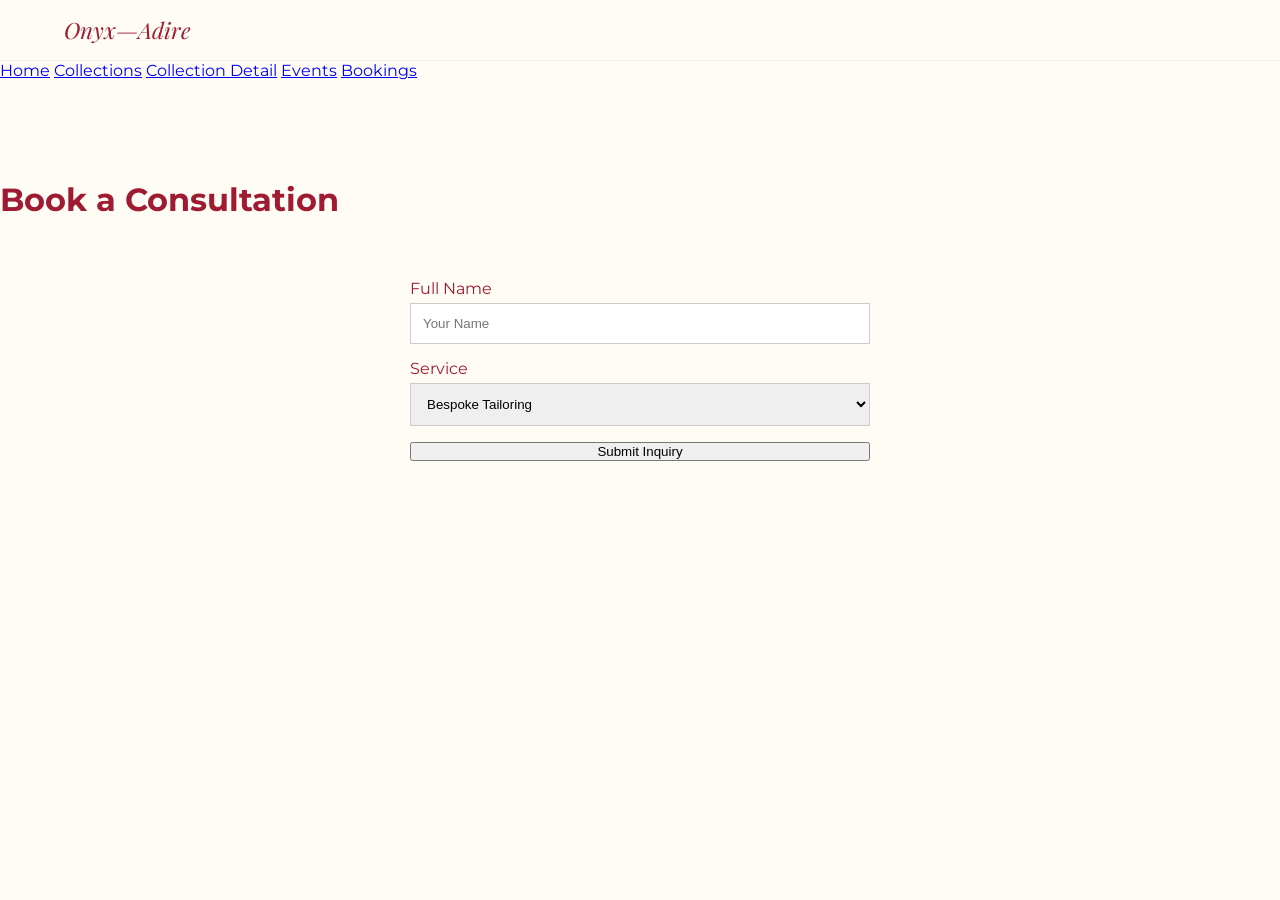
==== commit a94a2cee: "Update bookings.html" ====
--- a/bookings.html
+++ b/bookings.html
@@ -3,116 +3,51 @@
 <head>
     <meta charset="UTF-8">
     <meta name="viewport" content="width=device-width, initial-scale=1.0">
-    <title>The Atelier | Onyx—Adire</title>
+    <title>Onyx—Adire | Bookings</title>
+    <link href="https://fonts.googleapis.com/css2?family=Playfair+Display:ital,wght@0,400;0,700;1,400;1,700&display=swap" rel="stylesheet">
     <link rel="stylesheet" href="style.css">
+    <style>
+        .booking-form { max-width: 500px; margin: 40px auto; padding: 20px; text-align: left; }
+        .form-group { margin-bottom: 15px; }
+        input, select, textarea { width: 100%; padding: 12px; border: 1px solid #ccc; margin-top: 5px; }
+    </style>
 </head>
 <body>
+    <header>
+        <nav>
+            <div class="menu-icon" onclick="toggleNav()"><div></div><div></div><div></div></div>
+            <a href="index.html" class="logo">Onyx—Adire</a>
+            <div style="width: 30px;"></div>
+        </nav>
+    </header>
 
-    <marquee class="marquee-bar" scrollamount="4">
-        ✦ EXPERIENCE BESPOKE CRAFTSMANSHIP ✦ CONSULTATIONS BY APPOINTMENT ONLY ✦ TAILORED TO YOUR SILHOUETTE ✦
-    </marquee>
+    <div id="mySidenav">
+        <a href="index.html">Home</a>
+        <a href="collections.html">Collections</a>
+        <a href="collection-detail.html">Collection Detail</a>
+        <a href="events.html">Events</a>
+        <a href="bookings.html">Bookings</a>
+    </div>
+    <div id="overlay"></div>
 
-    <nav>
-        <div class="nav-container">
-            <div class="hamburger" id="hamburger-menu">
-                <span></span><span></span><span></span>
+    <main style="padding-top: 100px;">
+        <h1>Book a Consultation</h1>
+        <form class="booking-form">
+            <div class="form-group">
+                <label>Full Name</label>
+                <input type="text" placeholder="Your Name" required>
             </div>
-
-            <a href="index.html" class="logo">Onyx—Adire</a>
-
-            <div class="nav-links" id="nav-links">
-                <a href="index.html">THE HOME</a>
-                <a href="products.html">THE COLLECTION</a>
-                <a href="trustees.html">THE VISIONARIES</a>
-                <a href="events.html">THE RUNWAY</a>
-                <a href="bookings.html" class="active-link">THE ATELIER</a>
+            <div class="form-group">
+                <label>Service</label>
+                <select>
+                    <option>Bespoke Tailoring</option>
+                    <option>Bulk Order</option>
+                </select>
             </div>
-        </div>
-    </nav>
-
-    <main>
-        <section class="collection-header">
-            <h1 class="edit-title centralized">The Atelier</h1>
-            <p class="collection-subtext">A sanctuary for bespoke African elegance.</p>
-        </section>
-
-        <section class="hero-section">
-            <div class="full-image-wrapper">
-                <img src="tailored-bespoke-suit.jpg" alt="The Atelier Craftsmanship">
-            </div>
-            <div class="brand-story">
-                <div class="story-box">
-                    <p>"Where every stitch tells a story of heritage, and every fabric is a canvas of cultural pride."</p>
-                    <a href="https://wa.me/yournumber" class="btn-outline">BOOK A CONSULTATION</a>
-                </div>
-            </div>
-        </section>
-
-        <section class="product-showcase">
-            <h2 class="edit-title centralized">Our Services</h2>
-            <div class="product-grid">
-                
-                <div class="product-card">
-                    <div class="full-image-wrapper">
-                        <img src="bespoke-traditional-agbada.jpg" alt="Custom Bespoke Wear">
-                    </div>
-                    <div class="product-meta">
-                        <h4>Custom Bespoke Wear</h4>
-                        <p>TAILORED EXCLUSIVITY</p>
-                    </div>
-                </div>
-
-                <div class="product-card">
-                    <div class="full-image-wrapper">
-                        <img src="traditional-aso-oke-wrapper.jpg" alt="Bridal & Ceremonial">
-                    </div>
-                    <div class="product-meta">
-                        <h4>Bridal & Ceremonial</h4>
-                        <p>HERITAGE PACKAGES</p>
-                    </div>
-                </div>
-
-                <div class="product-card">
-                    <div class="full-image-wrapper">
-                        <img src="bespoke-velvet-caftan.jpg" alt="Corporate & Formal">
-                    </div>
-                    <div class="product-meta">
-                        <h4>Corporate & Formal</h4>
-                        <p>MODERN PROFESSIONAL</p>
-                    </div>
-                </div>
-
-                <div class="product-card">
-                    <div class="full-image-wrapper">
-                        <img src="torera-adire-and-aso-oke.jpg" alt="Textile Sourcing">
-                    </div>
-                    <div class="product-meta">
-                        <h4>Textile Sourcing</h4>
-                        <p>PREMIUM ADIRE & ASO OKE</p>
-                    </div>
-                </div>
-
-            </div>
-        </section>
+            <button class="subscribe-btn" style="width: 100%;">Submit Inquiry</button>
+        </form>
     </main>
 
-    <a href="https://wa.me/yournumber" class="whatsapp-float" target="_blank">
-        <img src="https://upload.wikimedia.org/wikipedia/commons/6/6b/WhatsApp.svg" alt="WA">
-        <span>Chat Via Whatsapp</span>
-    </a>
-
-    <footer>
-        <h2 class="footer-logo">ONYX—ADIRE</h2>
-        <p>&copy; 2026 ONYX-ADIRE INTERNATIONAL</p>
-    </footer>
-
-    <script>
-        const hamburger = document.getElementById('hamburger-menu');
-        const navLinks = document.getElementById('nav-links');
-
-        hamburger.addEventListener('click', () => {
-            navLinks.classList.toggle('active');
-        });
-    </script>
+    <script src="script.js"></script>
 </body>
 </html>
